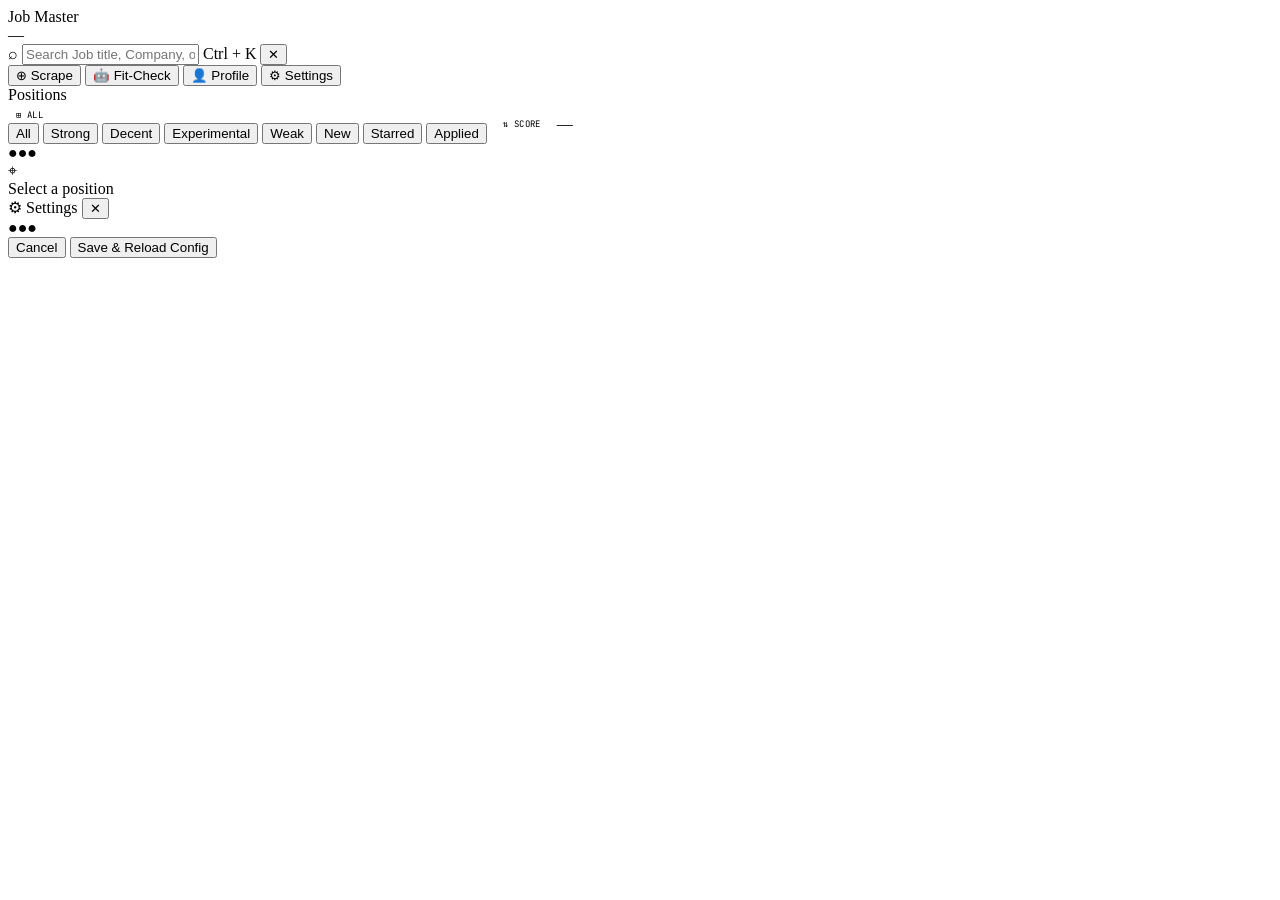
==== frontend/index.html @ 7bb299cb "Manual save of working version" ====
<!DOCTYPE html>
<html lang="en">
<head>
  <meta charset="UTF-8">
  <meta name="viewport" content="width=device-width, initial-scale=1.0">
  <title>Job Radar</title>
  <link href="https://fonts.googleapis.com/css2?family=Inter:wght@400;500;600;700;800&family=JetBrains+Mono:wght@400;500&display=swap" rel="stylesheet">
  
  <!-- CSS Variables & Base -->
  <link rel="stylesheet" href="/css/variables.css">
  <link rel="stylesheet" href="/css/base.css">
  
  <!-- Layout -->
  <link rel="stylesheet" href="/css/layouts/main.css">
  
  <!-- Component Styles -->
  <link rel="stylesheet" href="/css/components/header.css">
  <link rel="stylesheet" href="/css/components/sidebar.css">
  <link rel="stylesheet" href="/css/components/detail-panel.css">
  <link rel="stylesheet" href="/css/components/action-bar.css">
  <link rel="stylesheet" href="/css/components/modal.css">
  <link rel="stylesheet" href="/css/components/utilities.css">
  <link rel="stylesheet" href="/css/components/console.css">
  
  <!-- Feature Styles -->
  <link rel="stylesheet" href="/css/features/fit-assessment.css">
  <link rel="stylesheet" href="/css/features/fit-verdict.css">
  <link rel="stylesheet" href="/css/features/work-split.css">
  <link rel="stylesheet" href="/css/features/red-flags.css">
</head>
<body>

<header>
  <div class="logo">Job Master</div>
  <div class="status-dot-wrap">
    <div class="status-dot" id="status-dot"></div>
    <span id="status-label">—</span>
  </div>
  <div class="search-wrap">
    <span class="search-icon">⌕</span>
    <input class="search-input" id="search-input" type="text" placeholder="Search Job title, Company, or City...">
    <span class="search-hint">Ctrl + K</span>
    <button class="search-clear" id="search-clear" aria-label="Clear search">✕</button>
  </div>
  <button class="tool-btn scrape-btn" id="scrape-btn" style="margin-left:auto">⊕ Scrape</button>
  <button class="tool-btn fitcheck-btn" id="fitcheck-btn">🤖 Fit-Check</button>
  <button class="tool-btn profile-btn" id="profile-btn">👤 Profile</button>
  <button class="tool-btn settings-btn" id="settings-btn">⚙ Settings</button>
</header>

<div class="main">
  <div class="sidebar">
    <div class="sb-header">
      <span class="sb-label">Positions</span>
      <div style="display:flex;align-items:center;gap:8px">
        <div class="filter-dropdown" id="filter-dropdown">
          <button id="filter-dropdown-btn" style="background:transparent;border:1px solid var(--border2);color:var(--text3);font-family:'JetBrains Mono',monospace;font-size:9px;padding:2px 8px;border-radius:4px;cursor:pointer;transition:all 0.15s;letter-spacing:0.04em" aria-haspopup="listbox" aria-expanded="false" aria-label="Filter positions">⊞ ALL</button>
          <div class="filter-dropdown-menu" id="filter-dropdown-menu" role="listbox">
            <button class="filter-btn active" id="filter-all" data-filter="all">All</button>
            <button class="filter-btn" id="filter-strong" data-filter="Strong">Strong</button>
            <button class="filter-btn" id="filter-decent" data-filter="decent">Decent</button>
            <button class="filter-btn" id="filter-experimental" data-filter="experimental">Experimental</button>
            <button class="filter-btn" id="filter-weak" data-filter="weak">Weak</button>
            <button class="filter-btn" id="filter-unseen" data-filter="unseen">New</button>
            <button class="filter-btn" id="filter-interested" data-filter="interested">Starred</button>
            <button class="filter-btn" id="filter-applied" data-filter="applied">Applied</button>
          </div>
        </div>
        <button id="sort-btn" style="background:transparent;border:1px solid var(--border2);color:var(--text3);font-family:'JetBrains Mono',monospace;font-size:9px;padding:2px 8px;border-radius:4px;cursor:pointer;transition:all 0.15s;letter-spacing:0.04em" title="Toggle sort">⇅ SCORE</button>
        <span class="sb-count" id="list-count">—</span>
      </div>
    </div>
    <div class="sb-scroll" id="job-list">
      <div class="ldw"><span class="ld">●</span><span class="ld">●</span><span class="ld">●</span></div>
    </div>
  </div>

  <div class="detail-panel">
    <div class="detail-scroll" id="detail-scroll">
      <div class="empty"><div class="empty-i">⌖</div><div class="empty-t">Select a position</div></div>
    </div>
    <div class="action-bar" id="action-bar" style="display:none">
      <button class="ab ai" id="btn-i" data-status="interested">✦ Star</button>
      <button class="ab aa" id="btn-a" data-status="applied">✓ Applied</button>
      <button class="ab as" id="btn-s" data-status="skipped">✕ Skip</button>
      <button class="ab ae" id="btn-e">🗑️ Delete</button>
    </div>
  </div>
</div>

<div class="modal-overlay" id="settings-overlay">
  <div class="modal">
    <div class="modal-header">
      <span class="modal-title">⚙ Settings</span>
      <button class="modal-close" id="modal-close" aria-label="Close settings">✕</button>
    </div>
    <div class="modal-body" id="settings-body">
      <div class="ldw"><span class="ld">●</span><span class="ld">●</span><span class="ld">●</span></div>
    </div>
    <div class="modal-footer">
      <button class="modal-cancel-btn" id="modal-cancel-btn">Cancel</button>
      <button class="modal-save-btn" id="modal-save-btn">Save & Reload Config</button>
    </div>
  </div>
</div>

<div class="toast" id="toast"></div>

<!-- JavaScript Modules -->
<script type="module" src="/js/main.js"></script>

</body>
</html>
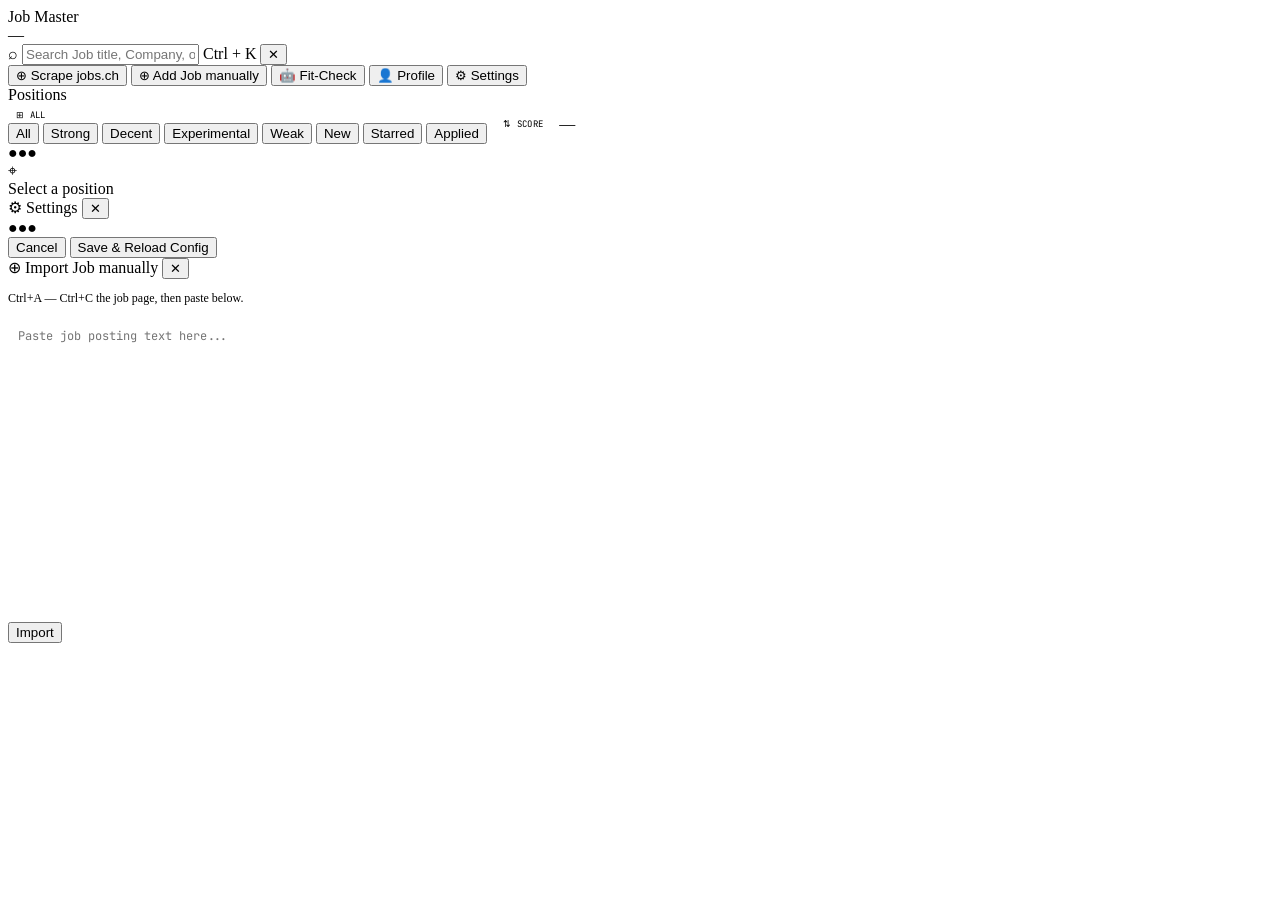
==== commit 9551c0bb: "feat: adds support to import a job manually via paste" ====
--- a/frontend/index.html
+++ b/frontend/index.html
@@ -42,7 +42,8 @@
     <span class="search-hint">Ctrl + K</span>
     <button class="search-clear" id="search-clear" aria-label="Clear search">✕</button>
   </div>
-  <button class="tool-btn scrape-btn" id="scrape-btn" style="margin-left:auto">⊕ Scrape</button>
+  <button class="tool-btn scrape-btn" id="scrape-btn" style="margin-left:auto">⊕ Scrape jobs.ch</button>
+  <button class="tool-btn" id="import-job-btn">⊕ Add Job manually</button>
   <button class="tool-btn fitcheck-btn" id="fitcheck-btn">🤖 Fit-Check</button>
   <button class="tool-btn profile-btn" id="profile-btn">👤 Profile</button>
   <button class="tool-btn settings-btn" id="settings-btn">⚙ Settings</button>
@@ -104,6 +105,22 @@
   </div>
 </div>
 
+<div class="modal-overlay" id="import-overlay">
+  <div class="modal">
+    <div class="modal-header">
+      <span class="modal-title">⊕ Import Job manually</span>
+      <button class="modal-close" id="import-close" aria-label="Close import">✕</button>
+    </div>
+    <div class="modal-body">
+      <p style="font-size:12px;color:var(--text3);margin-bottom:12px">Ctrl+A — Ctrl+C the job page, then paste below.</p>
+      <textarea id="import-textarea" placeholder="Paste job posting text here..." style="width:100%;height:280px;resize:vertical;font-family:'JetBrains Mono',monospace;font-size:12px;background:var(--bg2);color:var(--text);border:1px solid var(--border2);border-radius:6px;padding:10px"></textarea>
+    </div>
+    <div class="modal-footer">
+      <button class="modal-save-btn" id="import-btn">Import</button>
+    </div>
+  </div>
+</div>
+
 <div class="toast" id="toast"></div>
 
 <!-- JavaScript Modules -->
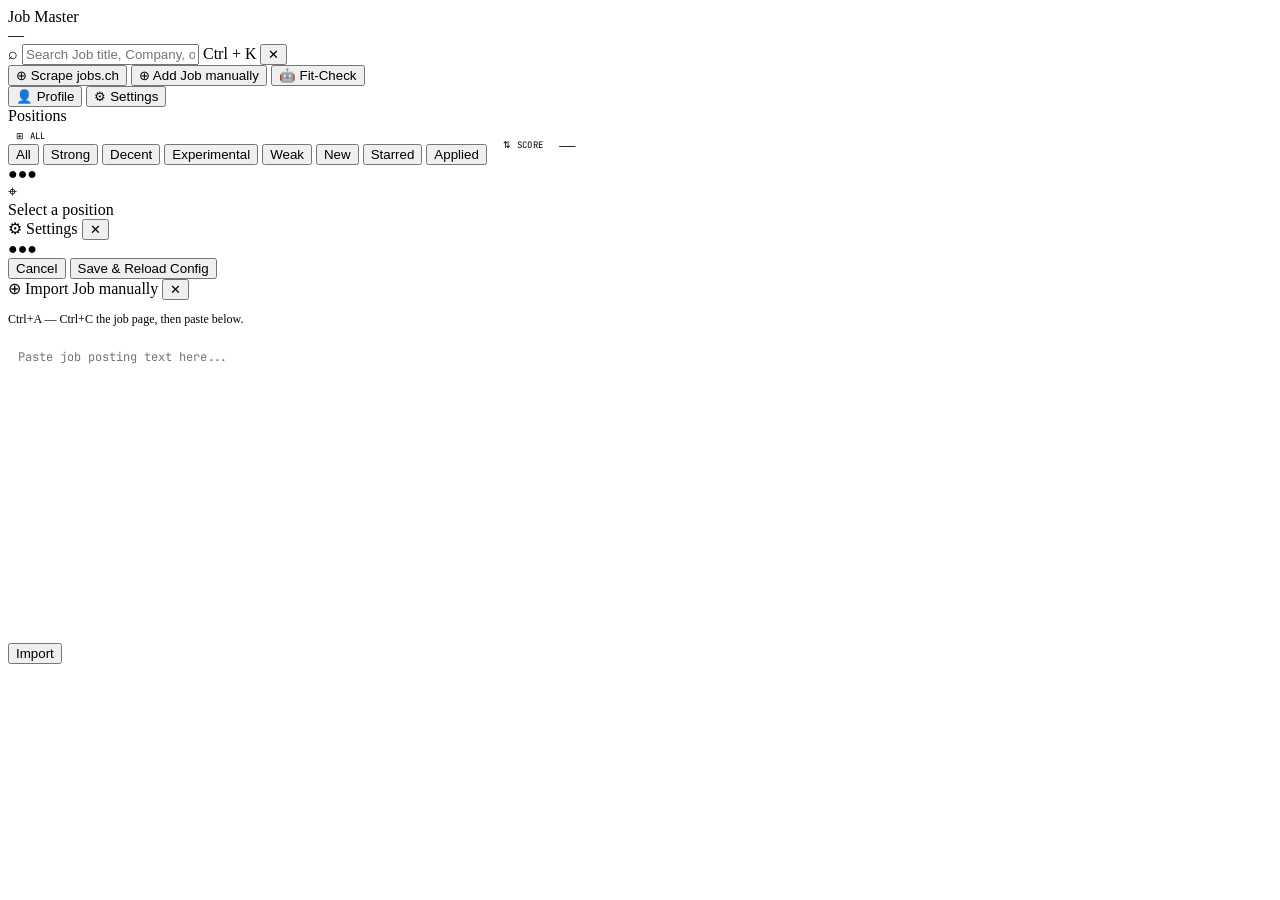
==== commit eb0f26aa: "reorder buttons" ====
--- a/frontend/index.html
+++ b/frontend/index.html
@@ -36,16 +36,18 @@
     <div class="status-dot" id="status-dot"></div>
     <span id="status-label">—</span>
   </div>
-  <div class="search-wrap">
-    <span class="search-icon">⌕</span>
-    <input class="search-input" id="search-input" type="text" placeholder="Search Job title, Company, or City...">
-    <span class="search-hint">Ctrl + K</span>
-    <button class="search-clear" id="search-clear" aria-label="Clear search">✕</button>
+<div class="search-group">
+    <div class="search-wrap">
+      <span class="search-icon">⌕</span>
+      <input class="search-input" id="search-input" type="text" placeholder="Search Job title, Company, or City...">
+      <span class="search-hint">Ctrl + K</span>
+      <button class="search-clear" id="search-clear" aria-label="Clear search">✕</button>
+    </div>
+    <button class="tool-btn scrape-btn" id="scrape-btn">⊕ Scrape jobs.ch</button>
+    <button class="tool-btn" id="import-job-btn">⊕ Add Job manually</button>
+    <button class="tool-btn fitcheck-btn" id="fitcheck-btn">🤖 Fit-Check</button>
   </div>
-  <button class="tool-btn scrape-btn" id="scrape-btn" style="margin-left:auto">⊕ Scrape jobs.ch</button>
-  <button class="tool-btn" id="import-job-btn">⊕ Add Job manually</button>
-  <button class="tool-btn fitcheck-btn" id="fitcheck-btn">🤖 Fit-Check</button>
-  <button class="tool-btn profile-btn" id="profile-btn">👤 Profile</button>
+  <button class="tool-btn profile-btn" id="profile-btn" style="margin-left:auto">👤 Profile</button>
   <button class="tool-btn settings-btn" id="settings-btn">⚙ Settings</button>
 </header>
 
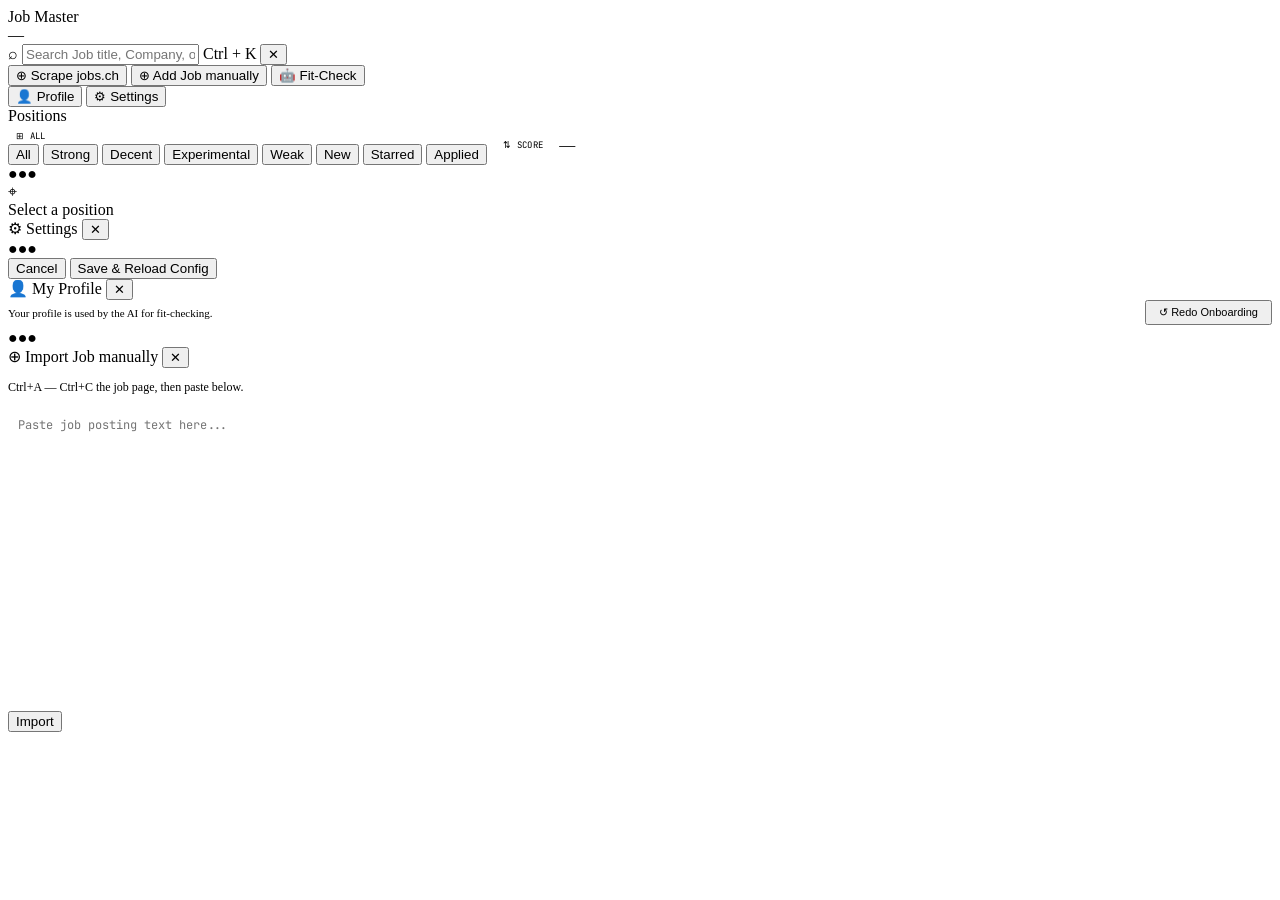
==== commit fd63b10d: "feat: replace profile page with in-app modal Profile opens as wide overlay modal (860px) with markdo" ====
--- a/frontend/index.html
+++ b/frontend/index.html
@@ -107,18 +107,43 @@
   </div>
 </div>
 
+<div class="modal-overlay" id="profile-overlay">
+  <div class="modal modal--wide">
+    <div class="modal-header">
+      <span class="modal-title">👤 My Profile</span>
+      <button class="modal-close" id="profile-close" aria-label="Close profile">✕</button>
+    </div>
+    <div class="modal-body">
+      <div style="display:flex;align-items:center;justify-content:space-between;margin-bottom:4px">
+        <span style="font-size:11px;color:var(--text3)">Your profile is used by the AI for fit-checking.</span>
+        <button class="modal-cancel-btn" id="profile-redo-btn" style="font-size:11px;padding:4px 12px">↺ Redo Onboarding</button>
+      </div>
+      <div id="profile-text-body" class="profile-text"><div class="ldw"><span class="ld">●</span><span class="ld">●</span><span class="ld">●</span></div></div>
+    </div>
+  </div>
+</div>
+
 <div class="modal-overlay" id="import-overlay">
   <div class="modal">
     <div class="modal-header">
       <span class="modal-title">⊕ Import Job manually</span>
       <button class="modal-close" id="import-close" aria-label="Close import">✕</button>
     </div>
-    <div class="modal-body">
+    <div class="modal-body" id="import-step-text">
       <p style="font-size:12px;color:var(--text3);margin-bottom:12px">Ctrl+A — Ctrl+C the job page, then paste below.</p>
       <textarea id="import-textarea" placeholder="Paste job posting text here..." style="width:100%;height:280px;resize:vertical;font-family:'JetBrains Mono',monospace;font-size:12px;background:var(--bg2);color:var(--text);border:1px solid var(--border2);border-radius:6px;padding:10px"></textarea>
     </div>
-    <div class="modal-footer">
+    <div class="modal-body" id="import-step-url" style="display:none">
+      <p style="font-size:13px;color:var(--text2);margin-bottom:8px">Job imported. Where did you find it?</p>
+      <p style="font-size:11px;color:var(--text3);margin-bottom:12px">Optional — adds a link to the job listing.</p>
+      <input id="import-url-input" type="url" class="cfg-input" placeholder="https://..." style="width:100%">
+    </div>
+    <div class="modal-footer" id="import-footer-text">
       <button class="modal-save-btn" id="import-btn">Import</button>
+    </div>
+    <div class="modal-footer" id="import-footer-url" style="display:none;gap:8px">
+      <button class="modal-cancel-btn" id="import-url-skip-btn">Skip</button>
+      <button class="modal-save-btn" id="import-url-save-btn">Save & Close</button>
     </div>
   </div>
 </div>
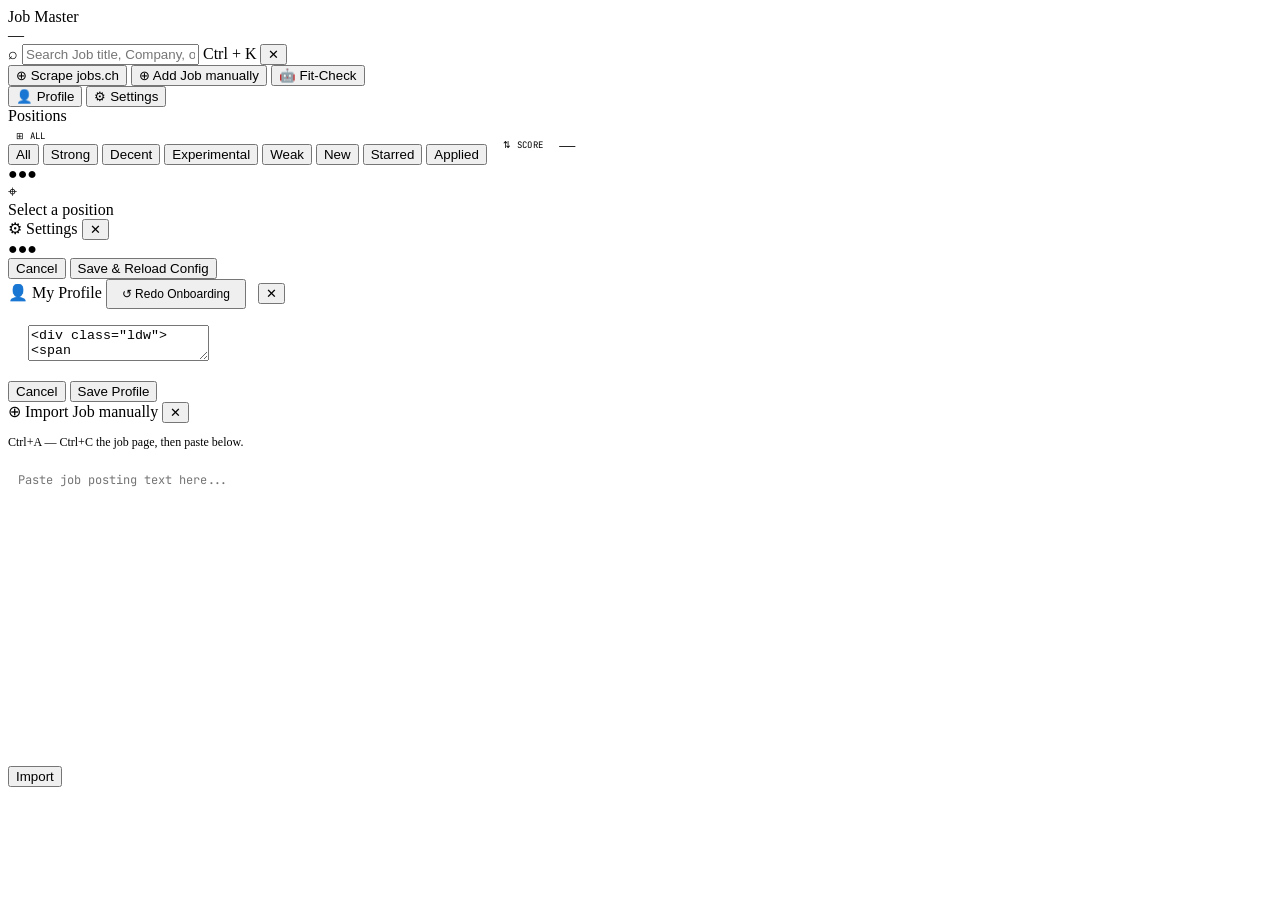
==== commit c3bdc3f8: "feat(profile): make profile modal editable with save/cancel Profile overlay now uses a textarea inst" ====
--- a/frontend/index.html
+++ b/frontend/index.html
@@ -111,14 +111,15 @@
   <div class="modal modal--wide">
     <div class="modal-header">
       <span class="modal-title">👤 My Profile</span>
+      <button class="modal-cancel-btn" id="profile-redo-btn" style="font-size:12px;padding:6px 14px;margin-left:auto;margin-right:8px">↺ Redo Onboarding</button>
       <button class="modal-close" id="profile-close" aria-label="Close profile">✕</button>
     </div>
-    <div class="modal-body">
-      <div style="display:flex;align-items:center;justify-content:space-between;margin-bottom:4px">
-        <span style="font-size:11px;color:var(--text3)">Your profile is used by the AI for fit-checking.</span>
-        <button class="modal-cancel-btn" id="profile-redo-btn" style="font-size:11px;padding:4px 12px">↺ Redo Onboarding</button>
-      </div>
-      <div id="profile-text-body" class="profile-text"><div class="ldw"><span class="ld">●</span><span class="ld">●</span><span class="ld">●</span></div></div>
+    <div class="modal-body" style="padding:16px 20px">
+      <textarea id="profile-text-body" class="profile-textarea" spellcheck="false"><div class="ldw"><span class="ld">●</span><span class="ld">●</span><span class="ld">●</span></div></textarea>
+    </div>
+    <div class="modal-footer">
+      <button class="modal-cancel-btn" id="profile-cancel-btn">Cancel</button>
+      <button class="modal-save-btn" id="profile-save-btn">Save Profile</button>
     </div>
   </div>
 </div>
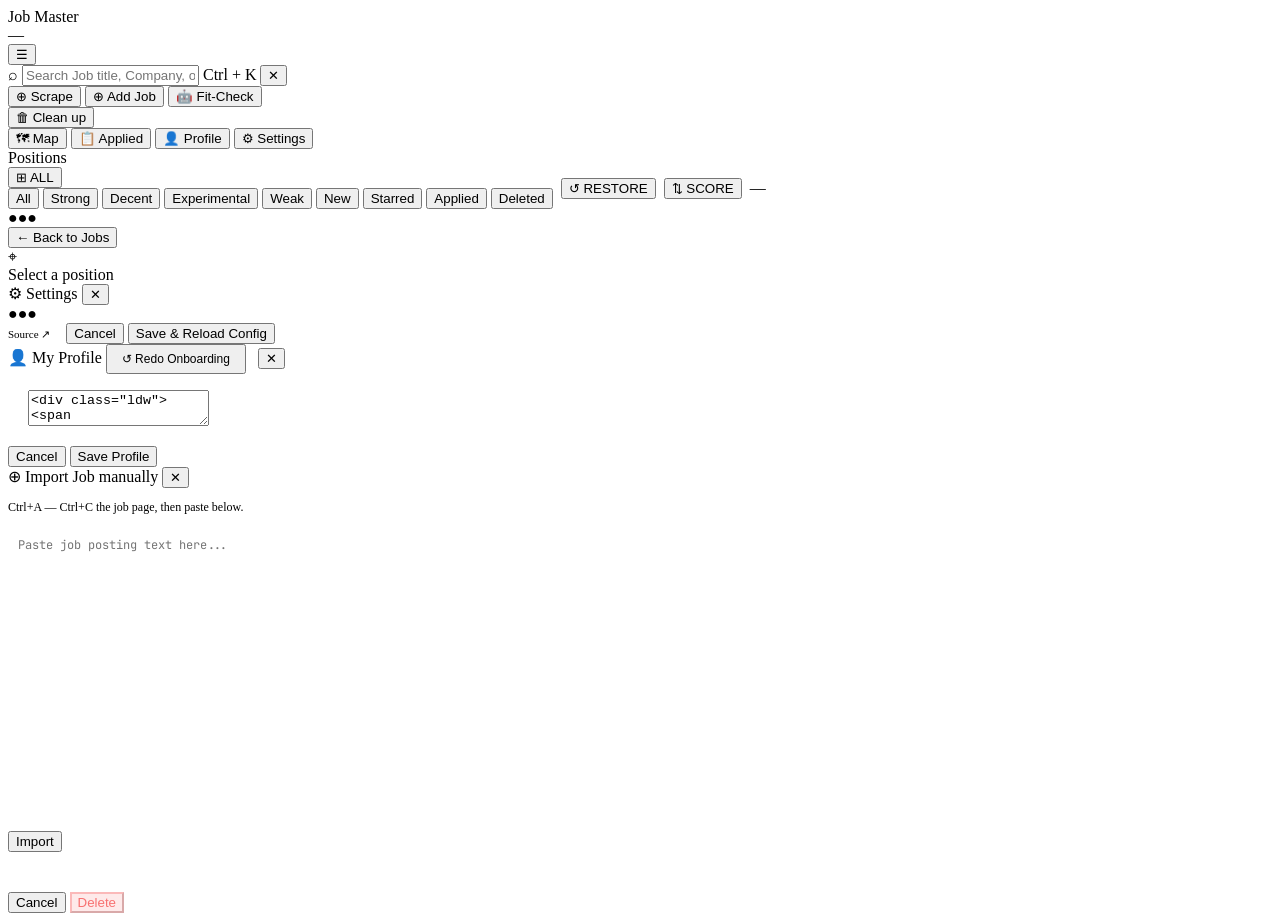
==== commit 9f15dde8: "feat(ui): retire admin console, promote its features The console was hidden break-glass tooling that" ====
--- a/frontend/index.html
+++ b/frontend/index.html
@@ -1,158 +1,192 @@
-<!DOCTYPE html>
-<html lang="en">
-<head>
-  <meta charset="UTF-8">
-  <meta name="viewport" content="width=device-width, initial-scale=1.0">
-  <title>Job Radar</title>
-  <link href="https://fonts.googleapis.com/css2?family=Inter:wght@400;500;600;700;800&family=JetBrains+Mono:wght@400;500&display=swap" rel="stylesheet">
-  
-  <!-- CSS Variables & Base -->
-  <link rel="stylesheet" href="/css/variables.css">
-  <link rel="stylesheet" href="/css/base.css">
-  
-  <!-- Layout -->
-  <link rel="stylesheet" href="/css/layouts/main.css">
-  
-  <!-- Component Styles -->
-  <link rel="stylesheet" href="/css/components/header.css">
-  <link rel="stylesheet" href="/css/components/sidebar.css">
-  <link rel="stylesheet" href="/css/components/detail-panel.css">
-  <link rel="stylesheet" href="/css/components/action-bar.css">
-  <link rel="stylesheet" href="/css/components/modal.css">
-  <link rel="stylesheet" href="/css/components/utilities.css">
-  <link rel="stylesheet" href="/css/components/console.css">
-  
-  <!-- Feature Styles -->
-  <link rel="stylesheet" href="/css/features/fit-assessment.css">
-  <link rel="stylesheet" href="/css/features/fit-verdict.css">
-  <link rel="stylesheet" href="/css/features/work-split.css">
-  <link rel="stylesheet" href="/css/features/red-flags.css">
-</head>
-<body>
-
-<header>
-  <div class="logo">Job Master</div>
-  <div class="status-dot-wrap">
-    <div class="status-dot" id="status-dot"></div>
-    <span id="status-label">—</span>
-  </div>
-<div class="search-group">
-    <div class="search-wrap">
-      <span class="search-icon">⌕</span>
-      <input class="search-input" id="search-input" type="text" placeholder="Search Job title, Company, or City...">
-      <span class="search-hint">Ctrl + K</span>
-      <button class="search-clear" id="search-clear" aria-label="Clear search">✕</button>
-    </div>
-    <button class="tool-btn scrape-btn" id="scrape-btn">⊕ Scrape jobs.ch</button>
-    <button class="tool-btn" id="import-job-btn">⊕ Add Job manually</button>
-    <button class="tool-btn fitcheck-btn" id="fitcheck-btn">🤖 Fit-Check</button>
-  </div>
-  <button class="tool-btn profile-btn" id="profile-btn" style="margin-left:auto">👤 Profile</button>
-  <button class="tool-btn settings-btn" id="settings-btn">⚙ Settings</button>
-</header>
-
-<div class="main">
-  <div class="sidebar">
-    <div class="sb-header">
-      <span class="sb-label">Positions</span>
-      <div style="display:flex;align-items:center;gap:8px">
-        <div class="filter-dropdown" id="filter-dropdown">
-          <button id="filter-dropdown-btn" style="background:transparent;border:1px solid var(--border2);color:var(--text3);font-family:'JetBrains Mono',monospace;font-size:9px;padding:2px 8px;border-radius:4px;cursor:pointer;transition:all 0.15s;letter-spacing:0.04em" aria-haspopup="listbox" aria-expanded="false" aria-label="Filter positions">⊞ ALL</button>
-          <div class="filter-dropdown-menu" id="filter-dropdown-menu" role="listbox">
-            <button class="filter-btn active" id="filter-all" data-filter="all">All</button>
-            <button class="filter-btn" id="filter-strong" data-filter="Strong">Strong</button>
-            <button class="filter-btn" id="filter-decent" data-filter="decent">Decent</button>
-            <button class="filter-btn" id="filter-experimental" data-filter="experimental">Experimental</button>
-            <button class="filter-btn" id="filter-weak" data-filter="weak">Weak</button>
-            <button class="filter-btn" id="filter-unseen" data-filter="unseen">New</button>
-            <button class="filter-btn" id="filter-interested" data-filter="interested">Starred</button>
-            <button class="filter-btn" id="filter-applied" data-filter="applied">Applied</button>
-          </div>
-        </div>
-        <button id="sort-btn" style="background:transparent;border:1px solid var(--border2);color:var(--text3);font-family:'JetBrains Mono',monospace;font-size:9px;padding:2px 8px;border-radius:4px;cursor:pointer;transition:all 0.15s;letter-spacing:0.04em" title="Toggle sort">⇅ SCORE</button>
-        <span class="sb-count" id="list-count">—</span>
-      </div>
-    </div>
-    <div class="sb-scroll" id="job-list">
-      <div class="ldw"><span class="ld">●</span><span class="ld">●</span><span class="ld">●</span></div>
-    </div>
-  </div>
-
-  <div class="detail-panel">
-    <div class="detail-scroll" id="detail-scroll">
-      <div class="empty"><div class="empty-i">⌖</div><div class="empty-t">Select a position</div></div>
-    </div>
-    <div class="action-bar" id="action-bar" style="display:none">
-      <button class="ab ai" id="btn-i" data-status="interested">✦ Star</button>
-      <button class="ab aa" id="btn-a" data-status="applied">✓ Applied</button>
-      <button class="ab as" id="btn-s" data-status="skipped">✕ Skip</button>
-      <button class="ab ae" id="btn-e">🗑️ Delete</button>
-    </div>
-  </div>
-</div>
-
-<div class="modal-overlay" id="settings-overlay">
-  <div class="modal">
-    <div class="modal-header">
-      <span class="modal-title">⚙ Settings</span>
-      <button class="modal-close" id="modal-close" aria-label="Close settings">✕</button>
-    </div>
-    <div class="modal-body" id="settings-body">
-      <div class="ldw"><span class="ld">●</span><span class="ld">●</span><span class="ld">●</span></div>
-    </div>
-    <div class="modal-footer">
-      <button class="modal-cancel-btn" id="modal-cancel-btn">Cancel</button>
-      <button class="modal-save-btn" id="modal-save-btn">Save & Reload Config</button>
-    </div>
-  </div>
-</div>
-
-<div class="modal-overlay" id="profile-overlay">
-  <div class="modal modal--wide">
-    <div class="modal-header">
-      <span class="modal-title">👤 My Profile</span>
-      <button class="modal-cancel-btn" id="profile-redo-btn" style="font-size:12px;padding:6px 14px;margin-left:auto;margin-right:8px">↺ Redo Onboarding</button>
-      <button class="modal-close" id="profile-close" aria-label="Close profile">✕</button>
-    </div>
-    <div class="modal-body" style="padding:16px 20px">
-      <textarea id="profile-text-body" class="profile-textarea" spellcheck="false"><div class="ldw"><span class="ld">●</span><span class="ld">●</span><span class="ld">●</span></div></textarea>
-    </div>
-    <div class="modal-footer">
-      <button class="modal-cancel-btn" id="profile-cancel-btn">Cancel</button>
-      <button class="modal-save-btn" id="profile-save-btn">Save Profile</button>
-    </div>
-  </div>
-</div>
-
-<div class="modal-overlay" id="import-overlay">
-  <div class="modal">
-    <div class="modal-header">
-      <span class="modal-title">⊕ Import Job manually</span>
-      <button class="modal-close" id="import-close" aria-label="Close import">✕</button>
-    </div>
-    <div class="modal-body" id="import-step-text">
-      <p style="font-size:12px;color:var(--text3);margin-bottom:12px">Ctrl+A — Ctrl+C the job page, then paste below.</p>
-      <textarea id="import-textarea" placeholder="Paste job posting text here..." style="width:100%;height:280px;resize:vertical;font-family:'JetBrains Mono',monospace;font-size:12px;background:var(--bg2);color:var(--text);border:1px solid var(--border2);border-radius:6px;padding:10px"></textarea>
-    </div>
-    <div class="modal-body" id="import-step-url" style="display:none">
-      <p style="font-size:13px;color:var(--text2);margin-bottom:8px">Job imported. Where did you find it?</p>
-      <p style="font-size:11px;color:var(--text3);margin-bottom:12px">Optional — adds a link to the job listing.</p>
-      <input id="import-url-input" type="url" class="cfg-input" placeholder="https://..." style="width:100%">
-    </div>
-    <div class="modal-footer" id="import-footer-text">
-      <button class="modal-save-btn" id="import-btn">Import</button>
-    </div>
-    <div class="modal-footer" id="import-footer-url" style="display:none;gap:8px">
-      <button class="modal-cancel-btn" id="import-url-skip-btn">Skip</button>
-      <button class="modal-save-btn" id="import-url-save-btn">Save & Close</button>
-    </div>
-  </div>
-</div>
-
-<div class="toast" id="toast"></div>
-
-<!-- JavaScript Modules -->
-<script type="module" src="/js/main.js"></script>
-
-</body>
-</html>
+<!DOCTYPE html>
+<html lang="en">
+<head>
+  <meta charset="UTF-8">
+  <meta name="viewport" content="width=device-width, initial-scale=1.0">
+  <title>Job Master</title>
+  <link href="https://fonts.googleapis.com/css2?family=Inter:wght@400;500;600;700;800&family=JetBrains+Mono:wght@400;500&display=swap" rel="stylesheet">
+
+  <!-- CSS Variables & Base -->
+  <link rel="stylesheet" href="/css/variables.css">
+  <link rel="stylesheet" href="/css/base.css">
+
+  <!-- Layout -->
+  <link rel="stylesheet" href="/css/layouts/main.css">
+
+  <!-- Component Styles -->
+  <link rel="stylesheet" href="/css/components/header.css">
+  <link rel="stylesheet" href="/css/components/sidebar.css">
+  <link rel="stylesheet" href="/css/components/detail-panel.css">
+  <link rel="stylesheet" href="/css/components/action-bar.css">
+  <link rel="stylesheet" href="/css/components/modal.css">
+  <link rel="stylesheet" href="/css/components/utilities.css">
+  <link rel="stylesheet" href="/css/components/popover.css">
+
+  <!-- Feature Styles -->
+  <link rel="stylesheet" href="/css/features/fit-assessment.css">
+  <link rel="stylesheet" href="/css/features/fit-verdict.css">
+  <link rel="stylesheet" href="/css/features/work-split.css">
+  <link rel="stylesheet" href="/css/features/red-flags.css">
+</head>
+<body>
+
+<header>
+  <div class="logo">Job Master</div>
+  <div class="status-dot-wrap">
+    <div class="status-dot" id="status-dot"></div>
+    <span id="status-label">—</span>
+  </div>
+  <button class="mobile-tools-toggle" id="mobile-tools-toggle" aria-expanded="false" aria-controls="header-actions">☰</button>
+<div class="search-group">
+    <div class="search-wrap">
+      <span class="search-icon">⌕</span>
+      <input class="search-input" id="search-input" type="text" placeholder="Search Job title, Company, or City...">
+      <span class="search-hint">Ctrl + K</span>
+      <button class="search-clear" id="search-clear" aria-label="Clear search">✕</button>
+    </div>
+  </div>
+  <div class="header-actions" id="header-actions">
+    <div class="header-group header-primary">
+      <button class="tool-btn scrape-btn" id="scrape-btn">⊕ Scrape</button>
+      <button class="tool-btn" id="import-job-btn">⊕ Add Job</button>
+      <button class="tool-btn fitcheck-btn" id="fitcheck-btn">🤖 Fit-Check</button>
+      <div class="bulk-delete-wrap" style="position:relative">
+        <button class="tool-btn cleanup-btn" id="bulk-delete-btn" aria-haspopup="true" aria-expanded="false">🗑 Clean up</button>
+        <div class="picker-panel picker-dropdown danger" id="bulk-delete-menu"></div>
+      </div>
+    </div>
+    <div class="header-group header-nav">
+      <button class="tool-btn" id="map-btn">🗺 Map</button>
+      <button class="tool-btn" id="tracker-btn">📋 Applied</button>
+      <button class="tool-btn profile-btn" id="profile-btn">👤 Profile</button>
+      <button class="tool-btn settings-btn" id="settings-btn">⚙ Settings</button>
+    </div>
+  </div>
+  <span id="update-notice" class="update-notice" style="display:none"></span>
+</header>
+
+<div class="main">
+  <div class="sidebar">
+    <div class="sb-header">
+      <span class="sb-label">Positions</span>
+      <div style="display:flex;align-items:center;gap:8px">
+        <div class="filter-dropdown" id="filter-dropdown">
+          <button class="sb-chip" id="filter-dropdown-btn" aria-haspopup="listbox" aria-expanded="false" aria-label="Filter positions">⊞ ALL</button>
+          <div class="filter-dropdown-menu" id="filter-dropdown-menu" role="listbox">
+            <button class="filter-btn active" id="filter-all" data-filter="all">All</button>
+            <button class="filter-btn" id="filter-strong" data-filter="strong">Strong</button>
+            <button class="filter-btn" id="filter-decent" data-filter="decent">Decent</button>
+            <button class="filter-btn" id="filter-experimental" data-filter="experimental">Experimental</button>
+            <button class="filter-btn" id="filter-weak" data-filter="weak">Weak</button>
+            <button class="filter-btn" id="filter-unseen" data-filter="unseen">New</button>
+            <button class="filter-btn" id="filter-interested" data-filter="interested">Starred</button>
+            <button class="filter-btn" id="filter-applied" data-filter="applied">Applied</button>
+            <button class="filter-btn" id="filter-deleted" data-filter="deleted">Deleted</button>
+          </div>
+        </div>
+        <div class="restore-wrap" id="restore-wrap">
+          <button class="sb-chip" id="restore-btn" aria-haspopup="true" aria-expanded="false" title="Restore deleted jobs by rating">↺ RESTORE</button>
+        </div>
+        <button class="sb-chip" id="sort-btn" title="Toggle sort">⇅ SCORE</button>
+        <span class="sb-count" id="list-count">—</span>
+      </div>
+      <div class="picker-panel picker-dropdown picker-dropdown--sidebar" id="restore-menu"></div>
+    </div>
+    <div class="sb-scroll" id="job-list">
+      <div class="ldw"><span class="ld">●</span><span class="ld">●</span><span class="ld">●</span></div>
+    </div>
+  </div>
+
+  <div class="detail-panel">
+    <button class="mobile-back-btn" id="mobile-back-btn">← Back to Jobs</button>
+    <div class="detail-scroll" id="detail-scroll">
+      <div class="empty"><div class="empty-i">⌖</div><div class="empty-t">Select a position</div></div>
+    </div>
+    <div class="action-bar" id="action-bar" style="display:none">
+      <button class="ab ai" id="btn-i" data-status="interested">✦ Star</button>
+      <button class="ab aa" id="btn-a" data-status="applied">✓ Applied</button>
+      <button class="ab as" id="btn-s" data-status="skipped">✕ Skip</button>
+      <button class="ab ae" id="btn-e">🗑️ Delete</button>
+    </div>
+  </div>
+</div>
+
+<div class="modal-overlay" id="settings-overlay">
+  <div class="modal">
+    <div class="modal-header">
+      <span class="modal-title">⚙ Settings</span>
+      <button class="modal-close" id="modal-close" aria-label="Close settings">✕</button>
+    </div>
+    <div class="modal-body" id="settings-body">
+      <div class="ldw"><span class="ld">●</span><span class="ld">●</span><span class="ld">●</span></div>
+    </div>
+    <div class="modal-footer">
+      <a href="https://github.com/Meisdy/Job-App" target="_blank" rel="noopener" title="Source code · AGPL-3.0" style="font-size:11px;color:var(--text3);text-decoration:none;margin-right:12px;white-space:nowrap">Source ↗</a>
+      <span id="app-version" style="font-size:11px;color:var(--text3);margin-right:auto"></span>
+      <button class="modal-cancel-btn" id="modal-cancel-btn">Cancel</button>
+      <button class="modal-save-btn" id="modal-save-btn">Save & Reload Config</button>
+    </div>
+  </div>
+</div>
+
+<div class="modal-overlay" id="profile-overlay">
+  <div class="modal modal--wide">
+    <div class="modal-header">
+      <span class="modal-title">👤 My Profile</span>
+      <button class="modal-cancel-btn" id="profile-redo-btn" style="font-size:12px;padding:6px 14px;margin-left:auto;margin-right:8px">↺ Redo Onboarding</button>
+      <button class="modal-close" id="profile-close" aria-label="Close profile">✕</button>
+    </div>
+    <div class="modal-body" style="padding:16px 20px">
+      <textarea id="profile-text-body" class="profile-textarea" spellcheck="false"><div class="ldw"><span class="ld">●</span><span class="ld">●</span><span class="ld">●</span></div></textarea>
+    </div>
+    <div class="modal-footer">
+      <button class="modal-cancel-btn" id="profile-cancel-btn">Cancel</button>
+      <button class="modal-save-btn" id="profile-save-btn">Save Profile</button>
+    </div>
+  </div>
+</div>
+
+<div class="modal-overlay" id="import-overlay">
+  <div class="modal">
+    <div class="modal-header">
+      <span class="modal-title">⊕ Import Job manually</span>
+      <button class="modal-close" id="import-close" aria-label="Close import">✕</button>
+    </div>
+    <div class="modal-body" id="import-step-text">
+      <p style="font-size:12px;color:var(--text3);margin-bottom:12px">Ctrl+A — Ctrl+C the job page, then paste below.</p>
+      <textarea id="import-textarea" placeholder="Paste job posting text here..." style="width:100%;height:280px;resize:vertical;font-family:'JetBrains Mono',monospace;font-size:12px;background:var(--bg2);color:var(--text);border:1px solid var(--border2);border-radius:6px;padding:10px"></textarea>
+    </div>
+    <div class="modal-body" id="import-step-url" style="display:none">
+      <p style="font-size:13px;color:var(--text2);margin-bottom:8px">Job imported. Where did you find it?</p>
+      <p style="font-size:11px;color:var(--text3);margin-bottom:12px">Optional — adds a link to the job listing.</p>
+      <input id="import-url-input" type="url" class="cfg-input" placeholder="https://..." style="width:100%">
+    </div>
+    <div class="modal-footer" id="import-footer-text">
+      <button class="modal-save-btn" id="import-btn">Import</button>
+    </div>
+    <div class="modal-footer" id="import-footer-url" style="display:none;gap:8px">
+      <button class="modal-cancel-btn" id="import-url-skip-btn">Skip</button>
+      <button class="modal-save-btn" id="import-url-save-btn">Save & Close</button>
+    </div>
+  </div>
+</div>
+
+<div class="toast" id="toast"></div>
+
+<div class="modal-overlay" id="confirm-overlay">
+  <div class="modal" style="width:360px">
+    <div class="modal-body" style="padding:20px 24px">
+      <p id="confirm-message" style="font-size:13px;color:var(--text2);margin:0;line-height:1.6"></p>
+    </div>
+    <div class="modal-footer">
+      <button class="modal-cancel-btn" id="confirm-cancel-btn">Cancel</button>
+      <button class="modal-save-btn" id="confirm-ok-btn" style="background:rgba(248,113,113,0.15);border-color:rgba(248,113,113,0.4);color:#f87171">Delete</button>
+    </div>
+  </div>
+</div>
+
+<!-- JavaScript Modules -->
+<script type="module" src="/js/main.js"></script>
+
+</body>
+</html>
